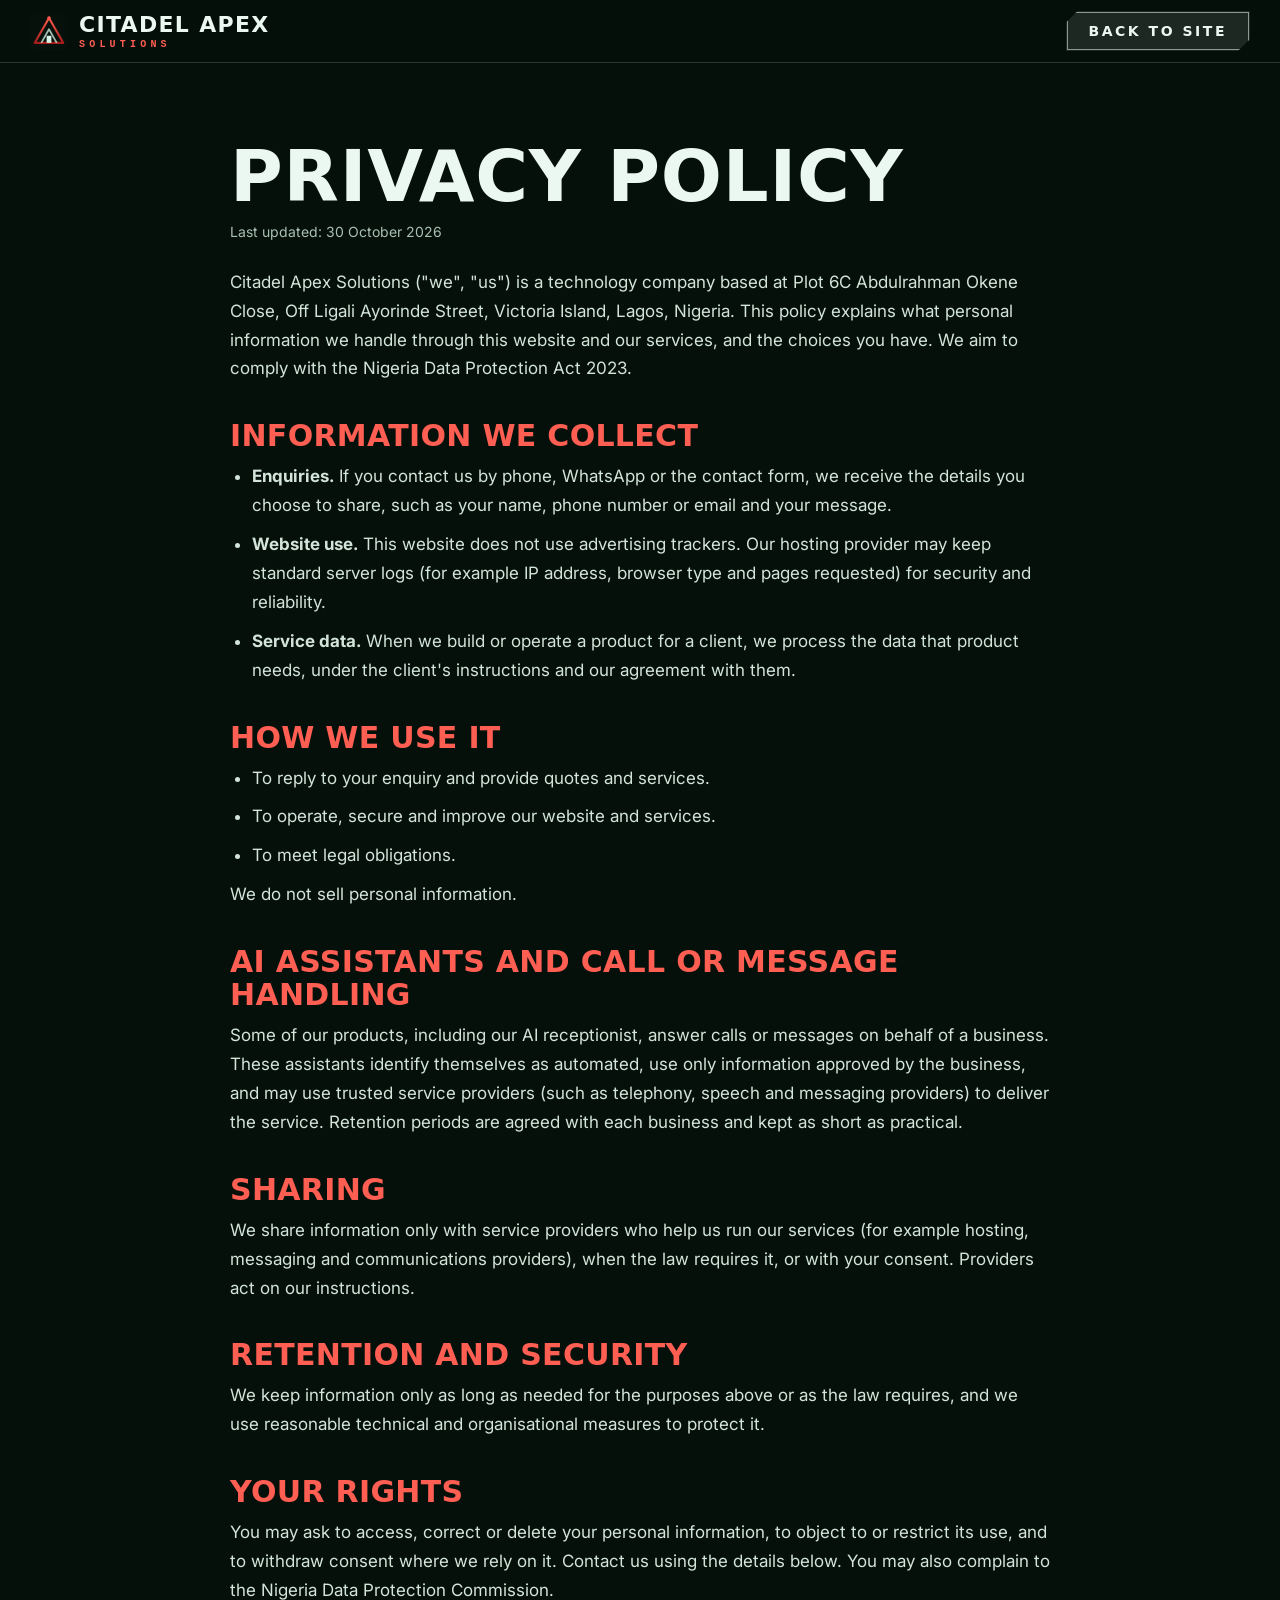
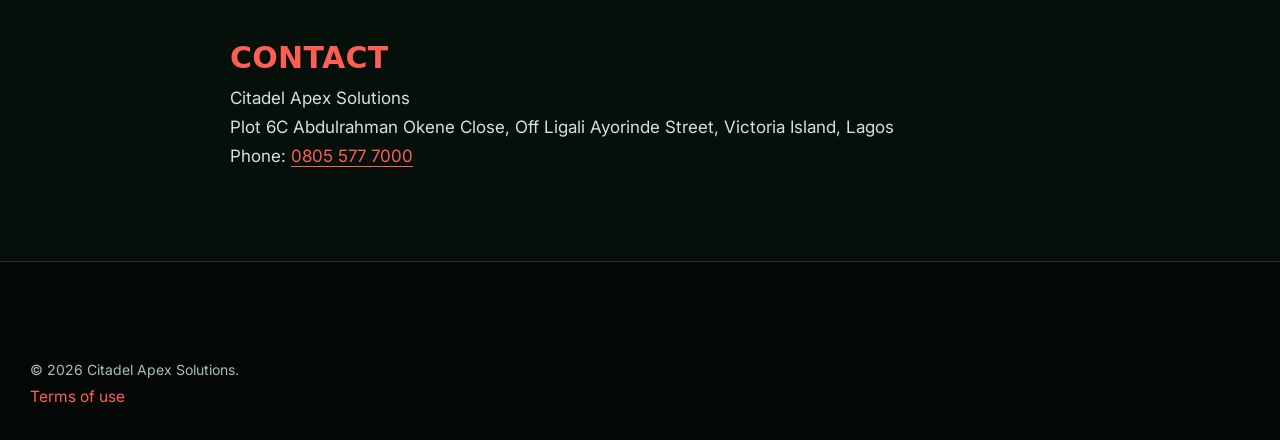
==== privacy.html @ fd37eeea "Citadel Apex Solutions website Co-Authored-By: Claude Sonnet 5.5 <noreply@anthropic.com>" ====
<!doctype html>
<html lang="en">
<head>
<meta charset="utf-8">
<meta name="viewport" content="width=device-width, initial-scale=1">
<title>Privacy Policy | Citadel Apex Solutions</title>
<meta name="description" content="How Citadel Apex Solutions collects, uses and protects personal information.">
<link rel="icon" href="assets/logo.svg" type="image/svg+xml">
<link rel="preconnect" href="https://fonts.googleapis.com"><link rel="preconnect" href="https://fonts.gstatic.com" crossorigin>
<link href="https://fonts.googleapis.com/css2?family=Bodoni+Moda:opsz,wght@6..96,500;6..96,700;6..96,900&family=Inter:wght@400;500;600&display=swap" rel="stylesheet">
<link rel="stylesheet" href="styles.css">
</head>
<body>
<header class="nav stuck">
  <a class="brand" href="index.html"><img src="assets/logo.svg" alt="" width="38" height="38"><span><b>Citadel Apex</b><small>Solutions</small></span></a>
  <a class="btn btn-ghost nav-cta" href="index.html" style="margin-left:auto">Back to site</a>
</header>
<main class="wrap legal">
  <h1>Privacy Policy</h1>
  <p class="upd">Last updated: 30 October 2026</p>

  <p>Citadel Apex Solutions ("we", "us") is a technology company based at Plot 6C Abdulrahman Okene Close, Off Ligali Ayorinde Street, Victoria Island, Lagos, Nigeria. This policy explains what personal information we handle through this website and our services, and the choices you have. We aim to comply with the Nigeria Data Protection Act 2023.</p>

  <h2>Information we collect</h2>
  <ul>
    <li><b>Enquiries.</b> If you contact us by phone, WhatsApp or the contact form, we receive the details you choose to share, such as your name, phone number or email and your message.</li>
    <li><b>Website use.</b> This website does not use advertising trackers. Our hosting provider may keep standard server logs (for example IP address, browser type and pages requested) for security and reliability.</li>
    <li><b>Service data.</b> When we build or operate a product for a client, we process the data that product needs, under the client's instructions and our agreement with them.</li>
  </ul>

  <h2>How we use it</h2>
  <ul>
    <li>To reply to your enquiry and provide quotes and services.</li>
    <li>To operate, secure and improve our website and services.</li>
    <li>To meet legal obligations.</li>
  </ul>
  <p>We do not sell personal information.</p>

  <h2>AI assistants and call or message handling</h2>
  <p>Some of our products, including our AI receptionist, answer calls or messages on behalf of a business. These assistants identify themselves as automated, use only information approved by the business, and may use trusted service providers (such as telephony, speech and messaging providers) to deliver the service. Retention periods are agreed with each business and kept as short as practical.</p>

  <h2>Sharing</h2>
  <p>We share information only with service providers who help us run our services (for example hosting, messaging and communications providers), when the law requires it, or with your consent. Providers act on our instructions.</p>

  <h2>Retention and security</h2>
  <p>We keep information only as long as needed for the purposes above or as the law requires, and we use reasonable technical and organisational measures to protect it.</p>

  <h2>Your rights</h2>
  <p>You may ask to access, correct or delete your personal information, to object to or restrict its use, and to withdraw consent where we rely on it. Contact us using the details below. You may also complain to the Nigeria Data Protection Commission.</p>

  <h2>Contact</h2>
  <p>Citadel Apex Solutions<br>Plot 6C Abdulrahman Okene Close, Off Ligali Ayorinde Street, Victoria Island, Lagos<br>Phone: <a href="tel:+2348055777000">0805 577 7000</a></p>
</main>
<footer class="foot"><div class="wrap copy" style="margin-top:0;border-top:0">&copy; <span id="yr">2026</span> Citadel Apex Solutions. <a href="terms.html" style="color:var(--red3)">Terms of use</a></div></footer>
</body>
</html>
---- styles.css ----
:root{
  --char:#121414;--forest:#05100b;--forest2:#0a1812;--panel:rgba(4,11,8,.86);
  --red:#b81f1d;--red2:#e0302b;--red3:#ff5e52;
  --mint:#eaf8f1;--acc:#6fe3b0;--body:#d3e4da;--sage:#a9c0b3;
  --line:rgba(234,248,241,.16);
  --ease:cubic-bezier(.2,.7,.2,1);
  --head:'Rajdhani','Arial Narrow',system-ui,sans-serif;--sans:'Inter',system-ui,sans-serif;--mono:'JetBrains Mono',ui-monospace,Menlo,monospace;
}
*{box-sizing:border-box;margin:0;padding:0}
html{scroll-behavior:smooth;scroll-padding-top:70px;overflow-x:clip}
body{background:var(--forest);color:var(--body);font:400 17px/1.7 var(--sans);-webkit-font-smoothing:antialiased;overflow-x:clip}
img,svg,video,iframe{display:block;max-width:100%}
a{color:inherit;text-decoration:none}
ul,ol{list-style:none}
address{font-style:normal}
[hidden]{display:none!important}
.wrap{width:min(1220px,100% - 44px);margin-inline:auto}
.skip{position:absolute;left:-999px;top:8px;background:var(--red);color:#fff;padding:8px 14px;z-index:300}
.skip:focus{left:8px}
.progress{position:fixed;top:0;left:0;height:3px;width:0;background:linear-gradient(90deg,var(--red2),var(--red3));box-shadow:0 0 12px var(--red2);z-index:220}
.arr{font-style:normal;display:inline-block;transition:transform .3s var(--ease)}
.btn:hover .arr{transform:translateX(5px)}
.reticle{position:fixed;left:0;top:0;width:34px;height:34px;margin:-17px 0 0 -17px;border:1.5px solid var(--red3);border-radius:50%;pointer-events:none;z-index:250;opacity:0;transition:opacity .3s,width .25s,height .25s,margin .25s,background .25s;mix-blend-mode:screen}
.reticle::before,.reticle::after{content:"";position:absolute;background:var(--red3)}
.reticle::before{left:50%;top:-7px;bottom:-7px;width:1px}
.reticle::after{top:50%;left:-7px;right:-7px;height:1px}
.reticle.on{opacity:.9}
.reticle.big{width:60px;height:60px;margin:-30px 0 0 -30px;background:rgba(255,94,82,.1)}
@media (pointer:coarse){.reticle{display:none}}

/* HUD corner brackets (any positioned parent) */
.brk{position:absolute;width:22px;height:22px;border:0 solid var(--red3);pointer-events:none;z-index:3}
.brk.tl{left:12px;top:12px;border-width:2px 0 0 2px}
.brk.tr{right:12px;top:12px;border-width:2px 2px 0 0}
.brk.bl{left:12px;bottom:12px;border-width:0 0 2px 2px}
.brk.br{right:12px;bottom:12px;border-width:0 2px 2px 0}

/* NAV */
.nav{position:fixed;inset:0 0 auto 0;z-index:200;display:flex;align-items:center;gap:30px;padding:18px max(22px,calc((100% - 1220px)/2));transition:background .35s,border-color .35s,padding .35s;border-bottom:1px solid transparent}
.nav.stuck{background:rgba(5,16,11,.9);backdrop-filter:blur(14px);border-color:var(--line);padding-block:11px}
.brand{display:flex;align-items:center;gap:11px;white-space:nowrap}
.brand span{display:flex;flex-direction:column;line-height:1.05}
.brand b{font:700 22px var(--head);letter-spacing:.06em;text-transform:uppercase;color:var(--mint)}
.brand small{font:600 10px var(--mono);letter-spacing:.42em;text-transform:uppercase;color:var(--red3);margin-top:2px}
#menu{display:flex;gap:30px;margin-inline:auto}
#menu a{font:600 13px var(--head);letter-spacing:.2em;text-transform:uppercase;color:var(--body);position:relative;padding:6px 0;transition:color .25s}
#menu a::after{content:"";position:absolute;left:0;bottom:0;height:2px;width:0;background:var(--red3);transition:width .35s var(--ease)}
#menu a:hover,#menu a.on{color:#fff}
#menu a:hover::after,#menu a.on::after{width:100%}
.burger{display:none;background:none;border:0;width:42px;height:42px;cursor:pointer;margin-left:auto;flex-direction:column;justify-content:center;gap:6px;align-items:center}
.burger span{display:block;width:24px;height:2px;background:var(--mint);transition:.3s}

/* BUTTONS */
.btn{display:inline-flex;align-items:center;gap:12px;font:700 14px var(--head);letter-spacing:.18em;text-transform:uppercase;padding:15px 28px;border:1px solid transparent;clip-path:polygon(12px 0,100% 0,100% calc(100% - 12px),calc(100% - 12px) 100%,0 100%,0 12px);cursor:pointer;transition:transform .3s var(--ease),background .3s,box-shadow .3s,filter .3s;white-space:nowrap}
.btn:hover{transform:translateY(-2px)}
.btn-red{background:linear-gradient(135deg,var(--red2),var(--red));color:#fff;filter:drop-shadow(0 8px 18px rgba(224,48,43,.5))}
.btn-red:hover{background:linear-gradient(135deg,var(--red3),var(--red2))}
.btn-ghost{background:rgba(234,248,241,.1);color:var(--mint);box-shadow:inset 0 0 0 1px rgba(234,248,241,.55)}
.btn-ghost:hover{background:rgba(234,248,241,.2)}
.nav-cta{padding:11px 22px}

/* TYPE */
.kicker{font:600 13px var(--mono);letter-spacing:.26em;text-transform:uppercase;color:var(--red3);margin-bottom:20px;display:flex;align-items:center;gap:14px}
.kicker::before{content:"";width:38px;height:2px;background:var(--red3)}
h1,h2,h3{font-family:var(--head);font-weight:700;text-transform:uppercase;letter-spacing:.01em;color:var(--mint)}
h2{font-size:clamp(40px,5.4vw,78px);line-height:1}
h2 em{font-style:normal;color:var(--red3)}
h3{font-size:28px;line-height:1.1}
.sub{color:var(--body);font-size:19px;margin-top:20px;max-width:640px}
.sec{padding:130px 0;position:relative;overflow:hidden}
.sec-head{max-width:800px;margin-bottom:60px;position:relative}
.w{display:inline-block;overflow:hidden;vertical-align:top;padding-bottom:.1em;margin-bottom:-.1em}
.w>span{display:inline-block;transform:translateY(112%);transition:transform 1s var(--ease)}
.split-in .w>span{transform:none}
.bgimg{position:absolute;left:0;top:-12%;width:100%;height:124%;object-fit:cover;z-index:0;will-change:transform;pointer-events:none}
.sec>.wrap,.band>.wrap{position:relative;z-index:2}

/* HERO */
.hero{position:relative;min-height:100vh;display:flex;align-items:center;padding:130px 0 150px;overflow:hidden;isolation:isolate;background:var(--forest)}
.hero-media{position:absolute;inset:0 -14% 0 14%;z-index:-3;will-change:transform}
.hero-media video{width:100%;height:100%;object-fit:cover}
.hero-scrim{position:absolute;inset:0;z-index:-2;background:linear-gradient(90deg,var(--forest) 0%,rgba(5,16,11,.94) 30%,rgba(5,16,11,.5) 58%,rgba(5,16,11,.1) 100%),linear-gradient(0deg,var(--forest),transparent 28%),linear-gradient(180deg,rgba(5,16,11,.7),transparent 22%)}
.hud-ring{position:absolute;right:-6%;top:50%;width:min(62vw,760px);transform:translateY(-50%);z-index:-1;opacity:.55;pointer-events:none;will-change:transform}
.hud-ring circle{fill:none;stroke:var(--red3);stroke-width:1.2}
.hud-ring .r1{stroke-dasharray:3 9;animation:spin 60s linear infinite;transform-origin:center}
.hud-ring .r2{stroke:var(--acc);stroke-dasharray:90 18 6 18;stroke-width:2;animation:spin 40s linear infinite reverse;transform-origin:center;opacity:.7}
.hud-ring .r3{stroke-dasharray:1 7;animation:spin 90s linear infinite;transform-origin:center}
.hud-ring .ticks line{stroke:var(--red3);stroke-width:1.5}
@keyframes spin{to{transform:rotate(360deg)}}
.hero .brk{width:34px;height:34px}
.hero .brk.tl{left:22px;top:84px}.hero .brk.tr{right:22px;top:84px}.hero .brk.bl{left:22px;bottom:22px}.hero .brk.br{right:22px;bottom:22px}
.hero-grid{position:relative}
.hero-copy{max-width:700px;will-change:transform}
.status{display:inline-flex;align-items:center;flex-wrap:wrap;gap:9px;font:400 12.5px var(--mono);letter-spacing:.14em;text-transform:uppercase;color:var(--mint);padding:8px 14px;border:1px solid var(--line);background:rgba(5,16,11,.7);backdrop-filter:blur(6px);margin-bottom:26px}
.status b{color:var(--red3);font-weight:600}
.lamp{width:9px;height:9px;border-radius:50%;background:var(--acc);box-shadow:0 0 0 0 rgba(111,227,176,.7);animation:lamp 2s infinite}
@keyframes lamp{70%{box-shadow:0 0 0 9px rgba(111,227,176,0)}100%{box-shadow:0 0 0 0 rgba(111,227,176,0)}}
.big{display:block;font:700 clamp(68px,10.5vw,150px)/.88 var(--head);letter-spacing:-.005em;color:#fff;text-transform:uppercase;text-shadow:0 4px 40px rgba(0,0,0,.7);will-change:transform;animation:heroIn 1.2s var(--ease) backwards}
.big.red{color:var(--red2);text-shadow:0 0 50px rgba(224,48,43,.45)}
.big:nth-child(2){animation-delay:.12s}.big:nth-child(3){animation-delay:.24s}
@keyframes heroIn{from{opacity:0;transform:translateY(70px)}}
.lead{font-size:clamp(18px,1.5vw,21px);color:#e6f3ec;max-width:560px;margin:28px 0 32px;text-shadow:0 2px 18px rgba(0,0,0,.8)}
.cta-row{display:flex;flex-wrap:wrap;gap:16px}
.modules{position:absolute;left:50%;bottom:34px;transform:translateX(-50%);width:min(1220px,100% - 44px);display:grid;grid-template-columns:repeat(4,1fr);gap:12px}
.modules a{display:grid;grid-template-columns:auto 1fr;grid-template-rows:auto auto;column-gap:12px;padding:14px 16px;background:rgba(5,16,11,.78);backdrop-filter:blur(8px);border:1px solid var(--line);border-top:2px solid var(--red3);transition:background .3s,transform .3s var(--ease)}
.modules a:hover{background:rgba(184,31,29,.35);transform:translateY(-4px)}
.modules em{grid-row:span 2;font:600 13px var(--mono);font-style:normal;color:var(--red3);align-self:center}
.modules b{font:700 19px var(--head);letter-spacing:.1em;text-transform:uppercase;color:var(--mint)}
.modules span{font:400 11px var(--mono);letter-spacing:.2em;text-transform:uppercase;color:var(--acc);display:flex;align-items:center;gap:8px}
.modules span i{width:7px;height:7px;border-radius:50%;background:var(--acc);animation:blink 1.6s infinite}
@keyframes blink{50%{opacity:.25}}
.scroll-cue{position:absolute;right:34px;bottom:130px;display:flex;flex-direction:column;align-items:center;gap:10px;font:600 10px var(--mono);letter-spacing:.34em;text-transform:uppercase;color:var(--sage);writing-mode:vertical-rl}
.scroll-cue i{width:1px;height:52px;background:linear-gradient(var(--red3),transparent);animation:cue 2s infinite}
@keyframes cue{0%{transform:scaleY(0);transform-origin:top}50%{transform:scaleY(1);transform-origin:top}51%{transform-origin:bottom}100%{transform:scaleY(0);transform-origin:bottom}}

/* READOUTS */
.readout{background:var(--forest2);border-block:1px solid var(--line);padding:70px 0;position:relative}
.gauges{display:grid;grid-template-columns:repeat(4,1fr);gap:24px}
.gauge{position:relative;display:grid;grid-template-columns:104px 1fr;gap:18px;align-items:center}
.gauge svg{grid-row:1;grid-column:1;width:104px;height:104px;transform:rotate(-90deg)}
.gauge circle{fill:none;stroke:rgba(234,248,241,.14);stroke-width:5}
.gauge .arc{stroke:var(--red3);stroke-linecap:round;stroke-dasharray:327;stroke-dashoffset:327;transition:stroke-dashoffset 1.8s .3s var(--ease);filter:drop-shadow(0 0 6px var(--red2))}
.gauge.in .arc{stroke-dashoffset:calc(327 * (1 - var(--f,.8)))}
.gauge b{grid-row:1;grid-column:1;display:grid;place-items:center;font:700 40px var(--head);color:#fff}
.gauge span{font:700 19px/1.2 var(--head);letter-spacing:.1em;text-transform:uppercase;color:var(--mint)}
.gauge small{display:block;font:400 13px var(--sans);letter-spacing:0;text-transform:none;color:var(--sage);margin-top:4px}

/* STATEMENT */
.statement{height:240vh;position:relative;background:var(--char);overflow:clip}
.statement .bgimg{opacity:.28}
.statement::after{content:"";position:absolute;inset:0;background:linear-gradient(180deg,var(--char),rgba(18,20,20,.55) 30%,rgba(18,20,20,.55) 70%,var(--forest));z-index:1;pointer-events:none}
.statement .pin{position:sticky;top:0;height:100vh;display:flex;align-items:center;z-index:2}
.words{font:600 clamp(32px,4.8vw,68px)/1.1 var(--head);text-transform:uppercase;max-width:1100px;color:var(--mint)}
.words span{opacity:.3;transition:opacity .25s,color .25s,text-shadow .25s}
.words span.on{opacity:1}
.words span.hot.on{color:var(--red3);text-shadow:0 0 24px rgba(255,94,82,.45)}

/* HORIZONTAL SERVICES */
.hscroll{position:relative;height:420vh;background:var(--forest)}
.hscroll .pin{position:sticky;top:0;height:100vh;overflow:hidden;display:flex;flex-direction:column;justify-content:center}
.track{display:flex;gap:30px;padding:0 7vw;width:max-content;will-change:transform;align-items:stretch}
.panel{flex:0 0 auto;height:min(68vh,580px);position:relative}
.panel.intro{width:min(84vw,600px);display:flex;flex-direction:column;justify-content:center;padding-right:30px}
.panel.intro .hint{margin-top:34px;font:600 13px var(--mono);letter-spacing:.24em;text-transform:uppercase;color:var(--red3)}
.panel.svc{width:min(84vw,460px);overflow:hidden;border:1px solid var(--line);display:flex;align-items:flex-end;isolation:isolate;transition:border-color .4s}
.panel.svc:hover{border-color:var(--red3)}
.panel.svc .bg{position:absolute;inset:0;width:100%;height:100%;object-fit:cover;z-index:-2;transition:transform 1.2s var(--ease)}
.panel.svc:hover .bg{transform:scale(1.08)}
.panel.svc::before{content:"";position:absolute;inset:0;z-index:-1;background:linear-gradient(0deg,rgba(3,9,6,.96) 0%,rgba(3,9,6,.88) 42%,rgba(3,9,6,.25) 75%,rgba(3,9,6,.1))}
.panel.svc .body{padding:30px 30px 32px;width:100%}
.panel.svc .num{font:600 14px var(--mono);letter-spacing:.2em;color:var(--red3);display:block;margin-bottom:10px}
.panel.svc p{color:#e0eee6;font-size:16px;margin:12px 0 14px}
.panel.svc ul li{font-size:14.5px;color:var(--mint);padding:7px 0 7px 22px;position:relative;border-top:1px solid var(--line)}
.panel.svc ul li::before{content:"";position:absolute;left:0;top:50%;width:10px;height:2px;background:var(--red3)}
.panel.end{width:min(84vw,480px);display:flex;flex-direction:column;justify-content:center;gap:30px;padding-left:20px}
.big-end{font:700 clamp(54px,6.4vw,96px)/.92 var(--head);text-transform:uppercase;color:var(--red2);text-shadow:0 0 40px rgba(224,48,43,.4)}
.hbar{position:absolute;left:7vw;right:7vw;bottom:5vh;height:3px;background:var(--line)}
.hbar i{display:block;height:100%;width:0;background:var(--red3);box-shadow:0 0 10px var(--red2)}

/* MARQUEE */
.marquee{background:var(--red);overflow:hidden;padding:18px 0;transform:rotate(-1.4deg) scale(1.03);margin:60px 0;position:relative;z-index:2;box-shadow:0 0 60px rgba(224,48,43,.35)}
.mtrack{display:flex;gap:36px;width:max-content;will-change:transform}
.mtrack span{font:700 clamp(30px,3.6vw,48px) var(--head);letter-spacing:.08em;color:#fff;white-space:nowrap}
.mtrack b{font:400 34px var(--head);color:var(--forest)}

/* SHOWREEL */
.reelsec{background:linear-gradient(180deg,var(--forest),var(--char) 50%,var(--forest))}
.reel-zoom{width:min(1100px,100% - 32px);margin-inline:auto;transform-origin:center top;will-change:transform}
.player{background:#020605;border:1px solid var(--line);overflow:hidden;box-shadow:0 60px 120px -40px rgba(0,0,0,.95),0 0 100px -30px rgba(224,48,43,.5)}
.stage{position:relative;aspect-ratio:16/9;background:#020605;overflow:hidden}
.scene{position:absolute;inset:0;opacity:0;visibility:hidden;transition:opacity .8s}
.scene.active{opacity:1;visibility:visible}
.scene video{width:100%;height:100%;object-fit:cover}
.stage::after{content:"";position:absolute;inset:0;background:repeating-linear-gradient(0deg,rgba(255,255,255,.02) 0 1px,transparent 1px 3px),linear-gradient(0deg,rgba(2,6,5,.85),transparent 40%);pointer-events:none;z-index:2}
.stage .brk{z-index:4}
.rec{position:absolute;right:46px;top:20px;z-index:5;font:600 12px var(--mono);letter-spacing:.2em;color:var(--mint);display:flex;align-items:center;gap:8px}
.rec span{width:9px;height:9px;border-radius:50%;background:var(--red2);animation:blink 1.2s infinite}
.caption{position:absolute;left:34px;bottom:26px;z-index:5;display:flex;flex-direction:column;gap:2px}
.caption b{font:700 clamp(26px,3.6vw,48px)/1 var(--head);text-transform:uppercase;color:#fff;text-shadow:0 2px 22px #000}
.caption span{font:600 13px var(--mono);letter-spacing:.2em;text-transform:uppercase;color:var(--red3)}
.controls{display:flex;align-items:center;gap:18px;padding:14px 20px;background:#030907;border-top:1px solid var(--line)}
.pp{width:44px;height:44px;border-radius:50%;border:1px solid var(--line);background:rgba(255,255,255,.06);color:var(--mint);cursor:pointer;display:grid;place-items:center;flex:none}
.pp:hover{background:rgba(255,255,255,.14)}
.tabs{display:flex;gap:6px}
.tabs button{font:700 13px var(--head);letter-spacing:.16em;text-transform:uppercase;padding:9px 14px;border:0;background:transparent;color:var(--sage);cursor:pointer}
.tabs button.on{background:rgba(224,48,43,.25);color:#fff}
.bar{flex:1;height:3px;background:rgba(255,255,255,.12);overflow:hidden}
.bar i{display:block;height:100%;width:0;background:var(--red3)}

/* SARAH */
.sarahsec{background:var(--forest)}
.ghost{position:absolute;right:-2%;top:6%;font:700 clamp(160px,28vw,460px)/.8 var(--head);color:transparent;-webkit-text-stroke:1.5px rgba(234,248,241,.1);pointer-events:none;user-select:none;white-space:nowrap;will-change:transform;z-index:0}
.sarah-grid{display:grid;grid-template-columns:1.05fr .95fr;gap:60px;align-items:center;position:relative}
.ticks{margin:28px 0 8px;display:grid;gap:0}
.ticks li{padding:15px 0 15px 36px;color:var(--mint);font-size:17.5px;position:relative;border-top:1px solid var(--line)}
.ticks li:last-child{border-bottom:1px solid var(--line)}
.ticks li::before{content:"";position:absolute;left:0;top:50%;width:20px;height:2px;background:var(--red3)}
.note{margin-top:24px;font-size:16px;color:var(--sage)}
.note a{color:var(--red3);border-bottom:1px solid var(--red3)}
.sarah-vis{position:relative;min-height:560px}
.orb{position:absolute;right:0;top:0;width:min(420px,78%);aspect-ratio:1;border-radius:50%;overflow:hidden;border:1px solid rgba(255,94,82,.5);box-shadow:0 0 90px -10px rgba(224,48,43,.55)}
.orb video{width:100%;height:100%;object-fit:cover}
.orb .brk{display:none}
.call{position:absolute;left:0;bottom:0;width:min(370px,92%);background:var(--panel);backdrop-filter:blur(14px);border:1px solid var(--line);border-top:2px solid var(--red3);padding:22px;box-shadow:0 50px 90px -40px #000}
.avatar{width:44px;height:44px;border-radius:50%;display:grid;place-items:center;font:700 22px var(--head);color:#fff;background:var(--red);flex:none}
.call-top{display:flex;align-items:center;gap:14px;padding-bottom:16px;border-bottom:1px solid var(--line)}
.call-top b{display:block;font:700 20px var(--head);letter-spacing:.06em;text-transform:uppercase;color:var(--mint)}
.call-top small{color:var(--sage);font-size:13px}
.live{margin-left:auto;font:600 11px var(--mono);letter-spacing:.2em;color:var(--red3);display:flex;align-items:center;gap:6px}
.live::before{content:"";width:8px;height:8px;border-radius:50%;background:var(--red2);animation:blink 1.2s infinite}
.bubbles{display:grid;gap:10px;padding:16px 0 4px}
.m{max-width:90%;font-size:14.5px;line-height:1.5;padding:10px 14px;border-radius:12px;opacity:0;transform:translateY(12px)}
.m.in{background:#12281e;border:1px solid var(--line);border-bottom-left-radius:3px;justify-self:start;color:var(--mint)}
.m.out{background:var(--red);color:#fff;border-bottom-right-radius:3px;justify-self:end;font-weight:500}
.call.in .m{animation:slidein .5s var(--ease) forwards}
.call.in .m:nth-child(1){animation-delay:.5s}.call.in .m:nth-child(2){animation-delay:1.6s}.call.in .m:nth-child(3){animation-delay:2.7s}
@keyframes slidein{to{transform:none;opacity:1}}
.wave{display:flex;gap:5px;align-items:center;justify-content:center;height:50px;margin-top:6px}
.wave i{display:block;width:5px;height:10px;border-radius:3px;background:var(--red3);animation:eq 1s ease-in-out infinite}
.wave i:nth-child(odd){background:var(--mint)}
.wave i:nth-child(2){animation-delay:.1s}.wave i:nth-child(3){animation-delay:.25s}.wave i:nth-child(4){animation-delay:.4s}.wave i:nth-child(5){animation-delay:.15s}.wave i:nth-child(6){animation-delay:.35s}.wave i:nth-child(7){animation-delay:.05s}.wave i:nth-child(8){animation-delay:.3s}.wave i:nth-child(9){animation-delay:.2s}.wave i:nth-child(10){animation-delay:.12s}.wave i:nth-child(11){animation-delay:.28s}
@keyframes eq{50%{height:44px}}

/* PROCESS */
.processsec{background:var(--char)}
.processsec .bgimg{opacity:.34}
.processsec::before{content:"";position:absolute;inset:0;z-index:1;background:linear-gradient(180deg,var(--forest),rgba(18,20,20,.7) 25%,rgba(18,20,20,.7) 75%,var(--forest2));pointer-events:none}
.process-grid{display:grid;grid-template-columns:.9fr 1.1fr;gap:70px;align-items:start}
.sticky-head{position:sticky;top:120px;margin:0}
.steps{position:relative;padding-left:56px;display:grid;gap:14px}
.rail{position:absolute;left:14px;top:10px;bottom:10px;width:2px;background:var(--line)}
.rail i{display:block;width:100%;height:100%;background:var(--red3);box-shadow:0 0 10px var(--red2);transform:scaleY(0);transform-origin:top}
.steps li{display:flex;gap:26px;padding:28px 28px;background:var(--panel);backdrop-filter:blur(8px);border:1px solid var(--line);opacity:.4;transition:opacity .5s,transform .6s var(--ease),border-color .5s;transform:translateX(20px);position:relative}
.steps li::before{content:"";position:absolute;left:-49px;top:42px;width:12px;height:12px;border-radius:50%;background:var(--char);border:2px solid var(--sage);transition:.4s}
.steps li.lit{opacity:1;transform:none;border-color:rgba(255,94,82,.5)}
.steps li.lit::before{background:var(--red3);border-color:var(--red3);box-shadow:0 0 0 6px rgba(255,94,82,.2)}
.steps .n{font:700 56px/1 var(--head);color:var(--red3);flex:none;width:80px}
.steps h3{margin-bottom:8px}
.steps p{color:var(--body);font-size:16.5px}

/* PILLARS */
#why{background:var(--forest)}
.pillars{display:grid;grid-template-columns:repeat(4,1fr);gap:18px}
.pillar{padding:30px 26px;background:var(--forest2);border:1px solid var(--line);position:relative;transition:border-color .4s,transform .4s var(--ease)}
.pillar:hover{border-color:var(--red3);transform:translateY(-6px)}
.pillar span{display:block;font:600 14px var(--mono);letter-spacing:.2em;color:var(--red3);margin-bottom:22px}
.pillar h3{margin-bottom:12px}
.pillar p{color:var(--body);font-size:16px}
.pillar::before{content:"";position:absolute;left:-1px;top:-1px;height:3px;width:0;background:var(--red3);transition:width .9s var(--ease)}
.pillar.in::before{width:70px}

/* BAND */
.band{position:relative;overflow:hidden;padding:140px 0;background:#080303;isolation:isolate}
.band .bgimg{opacity:.75}
.band::before{content:"";position:absolute;inset:0;z-index:1;background:linear-gradient(90deg,rgba(5,10,7,.92),rgba(5,10,7,.55) 55%,rgba(184,31,29,.25))}
.band-in{display:flex;align-items:flex-end;justify-content:space-between;gap:40px;flex-wrap:wrap}
.band-in h2{flex:1 1 420px;font-size:clamp(48px,7vw,104px);color:#fff;text-shadow:0 4px 40px rgba(0,0,0,.7)}
.band-in>div{flex:0 1 380px}
.band-in p{font-size:19px;margin-bottom:26px;color:#fff;text-shadow:0 2px 16px #000}

/* CONTACT */
#contact{background:var(--forest)}
#contact .bgimg.lagos{opacity:.32}
#contact::before{content:"";position:absolute;inset:0;z-index:1;background:linear-gradient(180deg,var(--forest),rgba(5,16,11,.55) 30%,rgba(5,16,11,.8) 70%,var(--forest));pointer-events:none}
.contact-grid{display:grid;grid-template-columns:1fr 1fr;gap:70px;align-items:start}
.info{margin-top:36px;display:grid;gap:24px}
.info li{display:flex;gap:18px;align-items:flex-start;font-size:17.5px;color:var(--mint)}
.ic{width:48px;height:48px;display:grid;place-items:center;border:1px solid rgba(255,94,82,.55);background:rgba(5,16,11,.7);flex:none}
.ic svg{width:22px;height:22px;fill:none;stroke:var(--red3);stroke-width:1.8;stroke-linecap:round;stroke-linejoin:round}
.info b{display:block;font:600 12px var(--mono);letter-spacing:.24em;text-transform:uppercase;color:var(--red3);margin-bottom:3px}
.info a{border-bottom:1px solid transparent;transition:border-color .2s}
.info a:hover{border-color:var(--red3)}
.form{position:relative;background:var(--panel);backdrop-filter:blur(14px);border:1px solid var(--line);border-top:2px solid var(--red3);padding:38px;display:grid;gap:16px}
.form h3{font-size:34px;margin-bottom:4px}
.form label{display:grid;gap:7px;font:600 12px var(--mono);letter-spacing:.16em;text-transform:uppercase;color:var(--sage)}
.form input,.form select,.form textarea{width:100%;font:400 16px var(--sans);letter-spacing:0;text-transform:none;color:#fff;background:rgba(0,0,0,.45);border:1px solid var(--line);padding:14px;transition:border-color .2s,box-shadow .2s;resize:vertical}
.form input::placeholder,.form textarea::placeholder{color:#7f968a}
.form input:focus,.form select:focus,.form textarea:focus{outline:0;border-color:var(--red3);box-shadow:0 0 0 3px rgba(255,94,82,.2)}
.form .bad{border-color:var(--red3)}
.form .btn{justify-content:center}
.fine{font-size:13px;color:var(--sage)}
.map{margin-top:70px;overflow:hidden;border:1px solid var(--line);height:380px;filter:grayscale(1) invert(.92) hue-rotate(110deg) contrast(.85) brightness(.9);position:relative;z-index:2}
.map iframe{width:100%;height:100%;border:0}

/* FOOTER */
.foot{border-top:1px solid var(--line);background:#030806;padding:70px 0 0;overflow:hidden;position:relative}
.foot-in{display:grid;grid-template-columns:1.4fr 1fr 1fr 1.3fr;gap:40px}
.foot-brand p{color:var(--sage);margin-top:16px;max-width:280px;font-size:15px}
.foot h4{font:700 14px var(--head);letter-spacing:.24em;text-transform:uppercase;color:var(--red3);margin-bottom:16px}
.foot a:not(.brand),.foot address{display:block;color:var(--body);font-size:15.5px;padding:3px 0;transition:color .2s}
.foot a:not(.brand):hover{color:#fff}
.mark{font:700 clamp(80px,18vw,270px)/.85 var(--head);white-space:nowrap;color:transparent;-webkit-text-stroke:1.5px rgba(234,248,241,.12);margin:50px 0 -.1em;text-align:center;will-change:transform;user-select:none}
.copy{padding:26px 0;border-top:1px solid var(--line);color:var(--sage);font-size:14px;position:relative;background:#030806}

/* REVEAL */
.reveal{opacity:0;transform:translateY(40px);transition:opacity 1s var(--ease),transform 1s var(--ease)}
.reveal.in{opacity:1;transform:none}
.d1{transition-delay:.12s}.d2{transition-delay:.24s}.d3{transition-delay:.36s}.d4{transition-delay:.48s}

/* LEGAL PAGES */
.legal{padding:140px 0 80px;max-width:820px}
.legal h1{font-size:clamp(44px,6vw,72px);margin-bottom:8px;line-height:1}
.legal h2{font-size:30px;margin:36px 0 10px;color:var(--red3);line-height:1.1}
.legal p,.legal li{color:var(--body);margin-bottom:10px}
.legal ul{list-style:disc;padding-left:22px}
.legal .upd{color:var(--sage);font-size:14px;margin-bottom:24px}
.legal a{color:var(--red3);border-bottom:1px solid var(--red3)}

/* RESPONSIVE */
@media (max-width:1100px){
  .burger{display:flex;position:relative;z-index:210}
  .nav-cta{display:none}
  #menu{position:fixed;inset:0 0 0 auto;width:min(320px,84vw);flex-direction:column;gap:6px;padding:96px 30px;background:rgba(5,16,11,.98);backdrop-filter:blur(16px);border-left:1px solid var(--line);transform:translateX(100%);transition:transform .45s var(--ease);margin:0}
  #menu.open{transform:none}
  #menu a{font-size:19px;padding:13px 0}
  .burger[aria-expanded=true] span:nth-child(1){transform:translateY(8px) rotate(45deg)}
  .burger[aria-expanded=true] span:nth-child(2){opacity:0}
  .burger[aria-expanded=true] span:nth-child(3){transform:translateY(-8px) rotate(-45deg)}
  .gauges{grid-template-columns:repeat(2,1fr);gap:34px 24px}
  .sarah-grid,.contact-grid,.process-grid{grid-template-columns:1fr;gap:50px}
  .sticky-head{position:static}
  .pillars{grid-template-columns:repeat(2,1fr)}
  .foot-in{grid-template-columns:1fr 1fr}
  .scroll-cue{display:none}
  .hero-media{inset:0}
  .hero-scrim{background:linear-gradient(0deg,var(--forest) 8%,rgba(5,16,11,.8) 45%,rgba(5,16,11,.35) 100%)}
  .hero{align-items:flex-end}
  .sarah-vis{min-height:520px}
}
@media (max-width:760px){
  .sec{padding:84px 0}
  .hero{padding-bottom:170px}
  .modules{grid-template-columns:repeat(2,1fr);bottom:18px}
  .modules a{padding:10px 12px}
  .modules b{font-size:16px}
  .hud-ring{width:120vw;right:-40%;top:30%}
  .gauge{grid-template-columns:84px 1fr}.gauge svg{width:84px;height:84px}.gauge b{font-size:32px}.gauge span{font-size:16px}
  .pillars{grid-template-columns:1fr}
  .steps li{gap:14px;padding:22px 18px}.steps .n{width:52px;font-size:38px}
  .controls{flex-wrap:wrap;gap:12px}.bar{flex-basis:100%;order:3}
  .tabs button{padding:8px 9px;font-size:12px;letter-spacing:.1em}
  .caption{left:20px;bottom:16px}
  .rec{right:40px}
  .form{padding:24px}
  .foot-in{grid-template-columns:1fr}
  .marquee{margin:30px 0}
  .sarah-vis{min-height:600px}
  .orb{width:82%}
  .hero .brk.tl,.hero .brk.tr{top:76px}
}
@media (prefers-reduced-motion:reduce){
  *,*::before,*::after{animation-duration:.01ms!important;animation-iteration-count:1!important;transition-duration:.01ms!important;scroll-behavior:auto!important}
  .reveal{opacity:1;transform:none}
  .w>span{transform:none}
  .words span{opacity:1}
  .steps li{opacity:1;transform:none}
  .m{opacity:1;transform:none}
  .hscroll{height:auto}.hscroll .pin{position:static;height:auto;padding:80px 0}.track{overflow-x:auto;width:auto}
  .statement{height:auto;padding:100px 0}.statement .pin{position:static;height:auto}
}
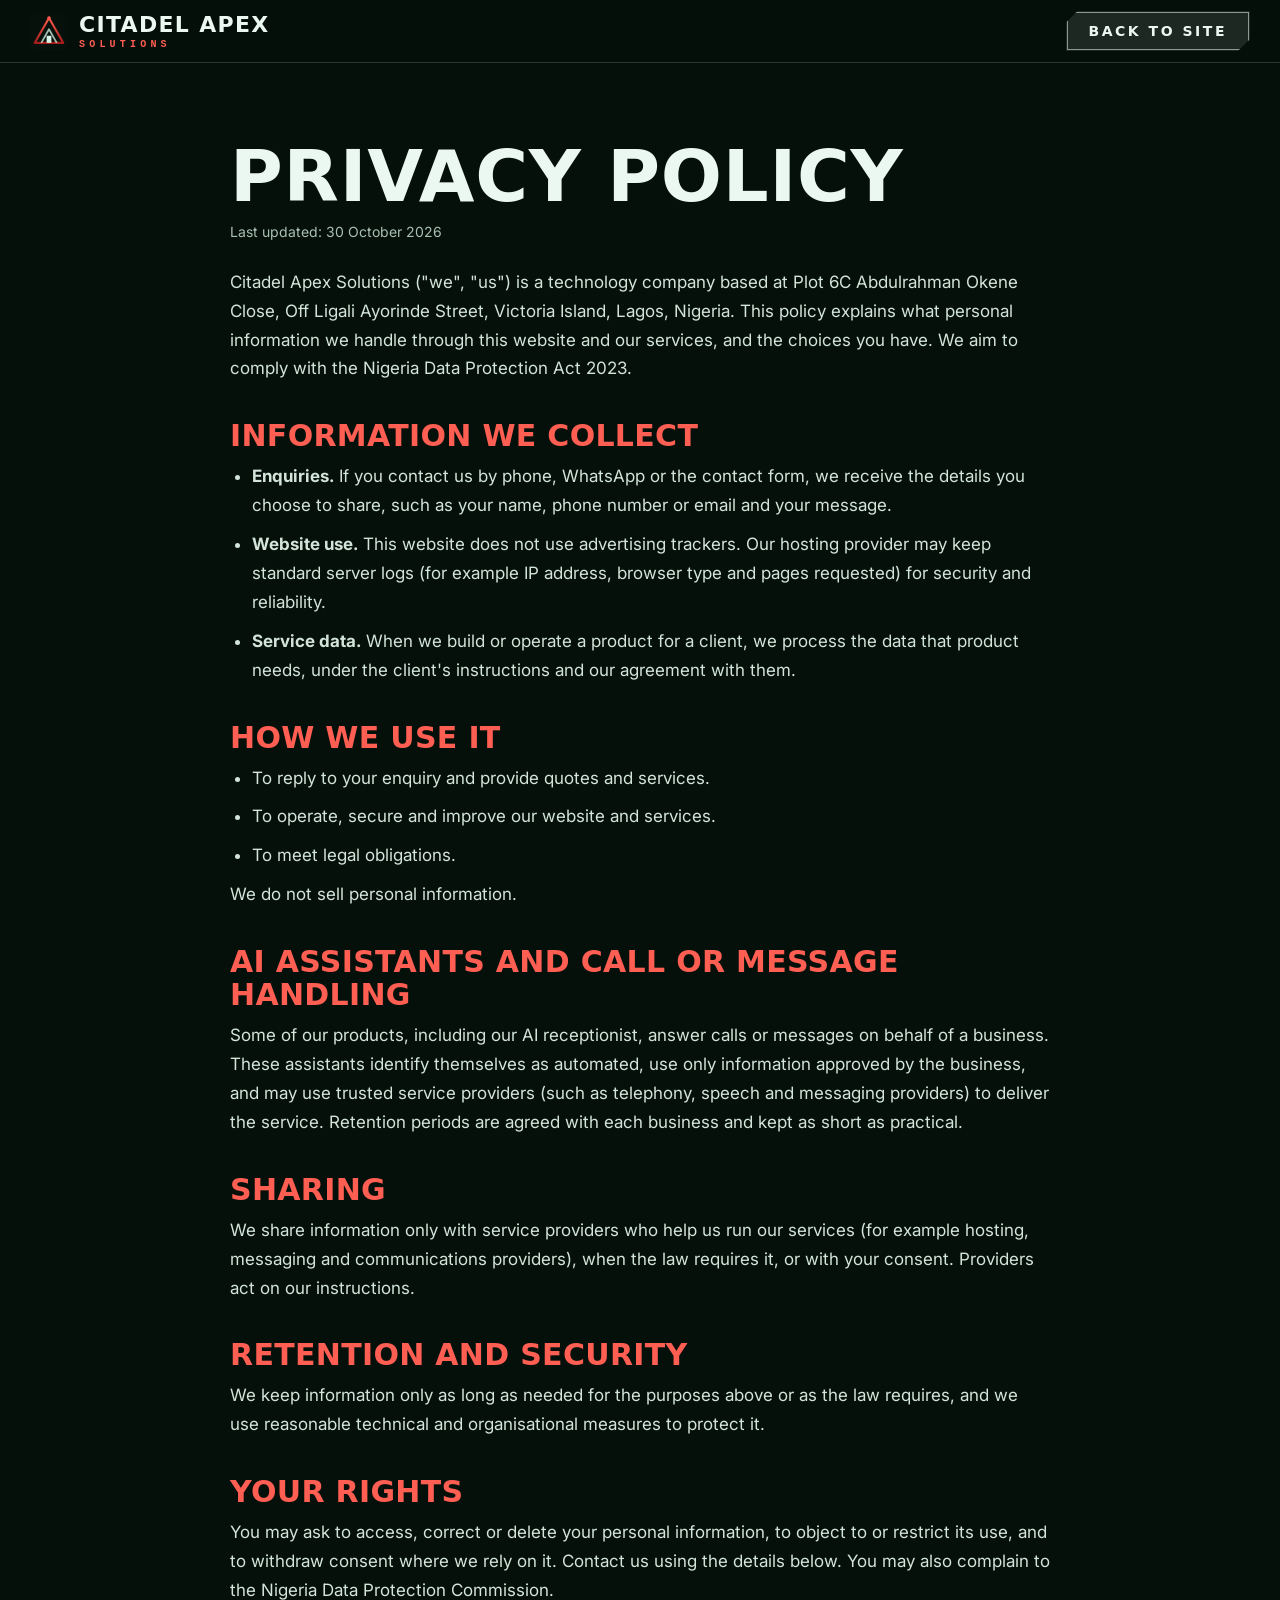
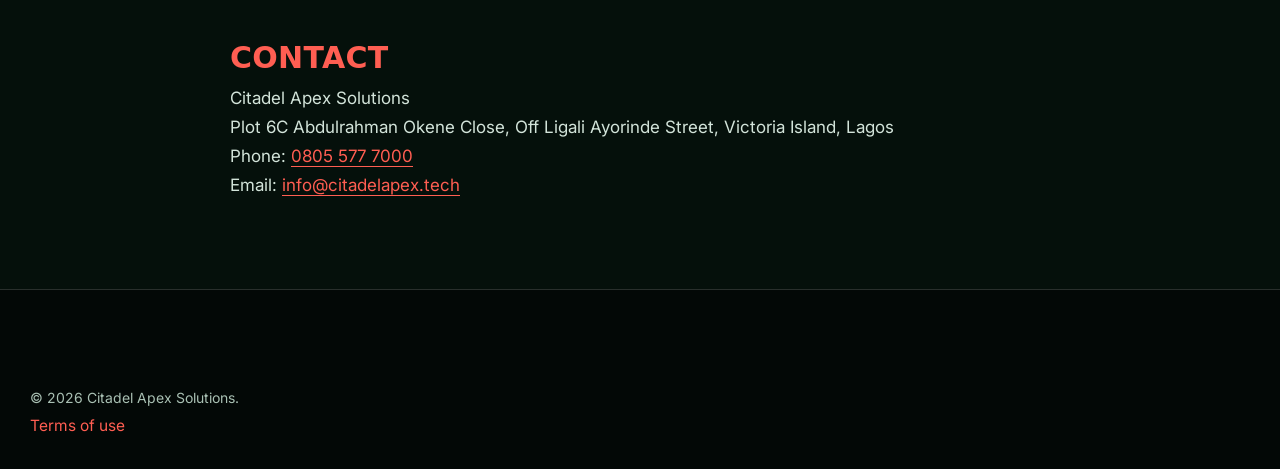
==== commit 80ae5a4a: "Add contact email to site and legal pages Co-Authored-By: Claude Sonnet 5.5 <noreply@anthropic.com>" ====
--- a/privacy.html
+++ b/privacy.html
@@ -49,7 +49,7 @@
   <p>You may ask to access, correct or delete your personal information, to object to or restrict its use, and to withdraw consent where we rely on it. Contact us using the details below. You may also complain to the Nigeria Data Protection Commission.</p>
 
   <h2>Contact</h2>
-  <p>Citadel Apex Solutions<br>Plot 6C Abdulrahman Okene Close, Off Ligali Ayorinde Street, Victoria Island, Lagos<br>Phone: <a href="tel:+2348055777000">0805 577 7000</a></p>
+  <p>Citadel Apex Solutions<br>Plot 6C Abdulrahman Okene Close, Off Ligali Ayorinde Street, Victoria Island, Lagos<br>Phone: <a href="tel:+2348055777000">0805 577 7000</a><br>Email: <a href="mailto:info@citadelapex.tech">info@citadelapex.tech</a></p>
 </main>
 <footer class="foot"><div class="wrap copy" style="margin-top:0;border-top:0">&copy; <span id="yr">2026</span> Citadel Apex Solutions. <a href="terms.html" style="color:var(--red3)">Terms of use</a></div></footer>
 </body>
